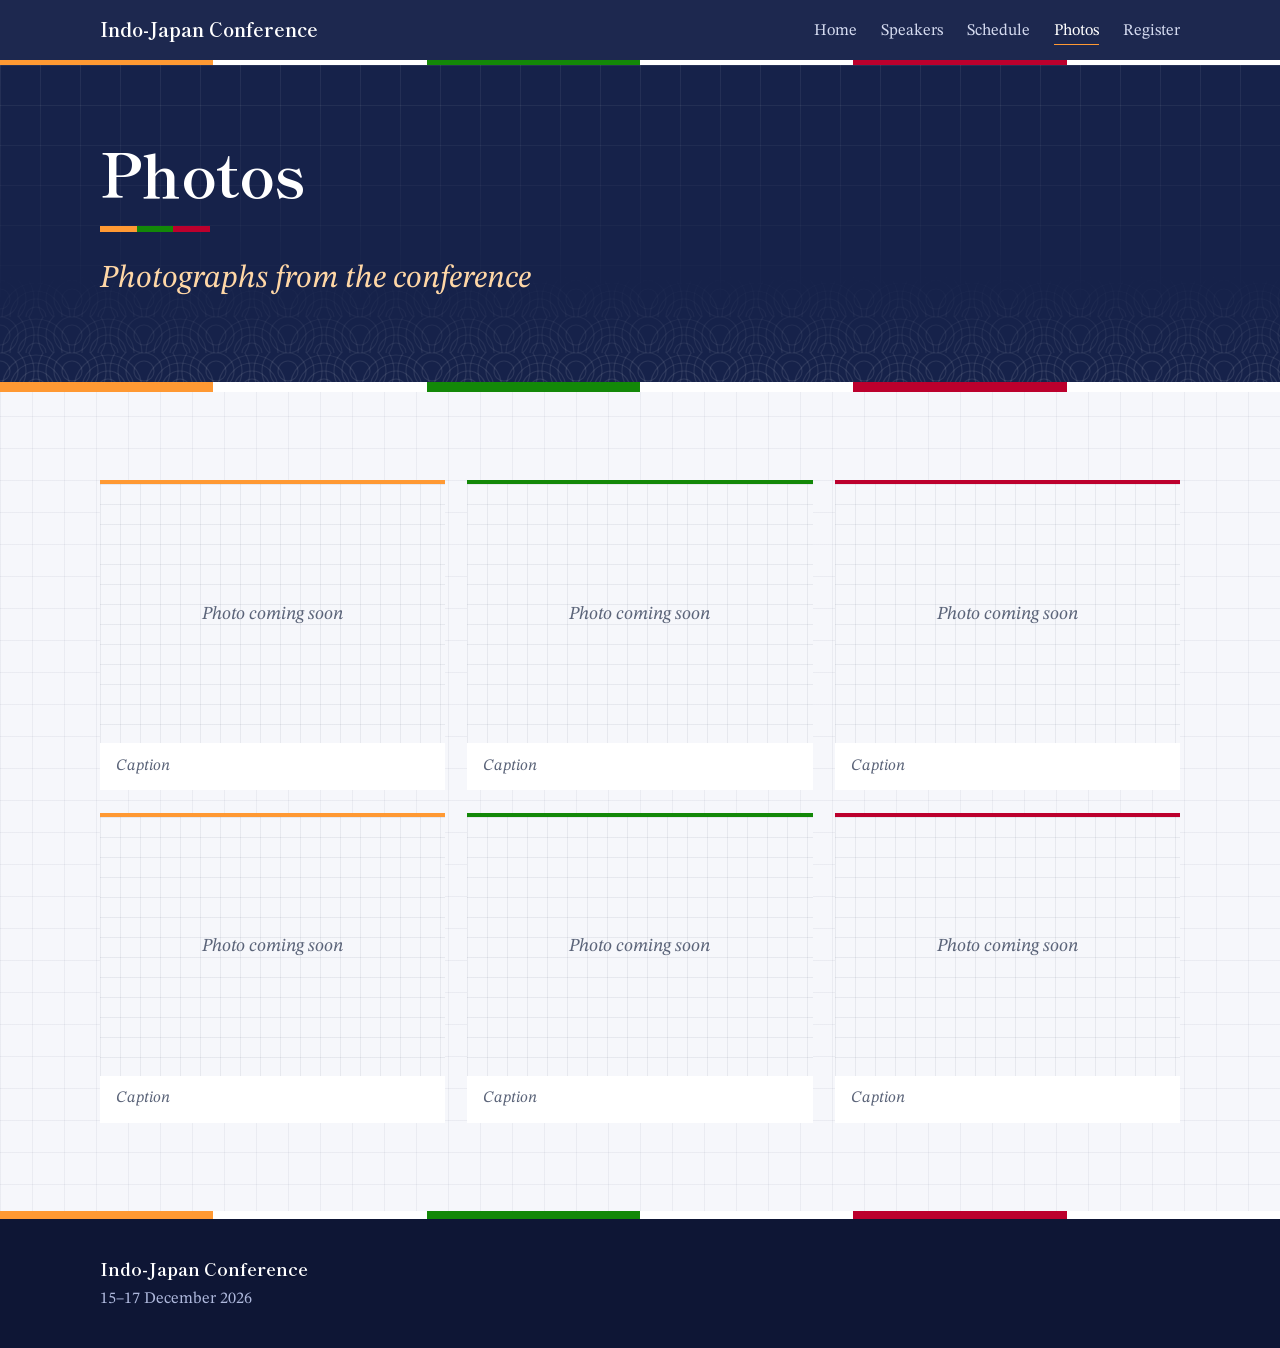
==== photos.html @ e7f75fa5 "Update photos.html" ====
<!DOCTYPE html>
<html lang="en">
<head>
<meta charset="UTF-8">
<meta name="viewport" content="width=device-width, initial-scale=1">
<title>Photos | Indo-Japan Conference</title>
<meta name="description" content="Photographs from the Indo-Japan Conference.">
<link rel="icon" href="data:image/svg+xml,%3Csvg xmlns='http://www.w3.org/2000/svg' viewBox='0 0 90 60'%3E%3Crect width='30' height='60' fill='%23FF9933'/%3E%3Crect x='30' width='30' height='60' fill='%23138808'/%3E%3Crect x='60' width='30' height='60' fill='%23BC002D'/%3E%3C/svg%3E">

<link rel="preconnect" href="https://fonts.googleapis.com">
<link rel="preconnect" href="https://fonts.gstatic.com" crossorigin>
<link href="https://fonts.googleapis.com/css2?family=Shippori+Mincho:wght@500;700&family=STIX+Two+Text:ital,wght@0,400;0,500;0,600;1,400;1,500&display=swap" rel="stylesheet">
<link rel="stylesheet" href="style.css">
</head>

<body>

<header class="nav">
  <div class="wrap">
    <a class="brand" href="index.html">Indo-Japan Conference</a>
    <nav aria-label="Main">
      <ul>
        <li><a href="index.html">Home</a></li>
        <li><a href="speakers.html">Speakers</a></li>
        <li><a href="schedule.html">Schedule</a></li>
        <li><a href="photos.html" aria-current="page">Photos</a></li>
        <li><a href="index.html#register">Register</a></li>
      </ul>
    </nav>
  </div>
</header>

<main>

<div class="hero slim">
  <div class="wrap">
    <h1>Photos</h1>
    <p class="theme">Photographs from the conference</p>
  </div>
</div>
<div class="band" aria-hidden="true"></div>

<section>
  <div class="wrap">

    <!--
      HOW TO ADD PHOTOS
      1. In your GitHub repository, create a folder named "photos" and upload your images there
         (JPG files under about 500 KB each load fastest).
      2. Replace a placeholder <figure> below with this, using your own file name and caption:

         <figure>
           <img src="photos/photo-01.jpg" alt="Short description of the photo" loading="lazy">
           <figcaption>Caption</figcaption>
         </figure>

      Copy a whole <figure>...</figure> block to add more photos.
    -->

    <div class="gallery">
      <figure><div class="box">Photo coming soon</div><figcaption>Caption</figcaption></figure>
      <figure><div class="box">Photo coming soon</div><figcaption>Caption</figcaption></figure>
      <figure><div class="box">Photo coming soon</div><figcaption>Caption</figcaption></figure>
      <figure><div class="box">Photo coming soon</div><figcaption>Caption</figcaption></figure>
      <figure><div class="box">Photo coming soon</div><figcaption>Caption</figcaption></figure>
      <figure><div class="box">Photo coming soon</div><figcaption>Caption</figcaption></figure>
    </div>

  </div>
</section>

</main>

<div class="lightbox" id="lightbox" role="dialog" aria-label="Enlarged photo"><img alt=""></div>

<footer>
  <div class="wrap">
    <div>
      <strong>Indo-Japan Conference</strong><br>
      15–17 December 2026
    </div>
  </div>
</footer>

<script>
  // Click a photo to enlarge it; click anywhere or press Esc to close
  (function () {
    var box = document.getElementById('lightbox');
    var big = box.querySelector('img');
    document.querySelector('.gallery').addEventListener('click', function (e) {
      if (e.target.tagName === 'IMG') {
        big.src = e.target.src;
        big.alt = e.target.alt;
        box.classList.add('open');
      }
    });
    box.addEventListener('click', function () { box.classList.remove('open'); });
    document.addEventListener('keydown', function (e) {
      if (e.key === 'Escape') box.classList.remove('open');
    });
  })();
</script>
</body>
</html>
---- style.css ----
/* ============ Indo-Japan Conference: shared stylesheet ============ */
:root {
  /* India */
  --saffron:  #FF9933;
  --green:    #138808;
  /* Japan */
  --crimson:  #BC002D;
  --sakura:   #F6C6D0;
  /* Shared indigo */
  --indigo:   #16224A;
  --indigo-2: #223067;

  --paper:    #F6F7FB;
  --white:    #FFFFFF;
  --ink:      #1B2133;
  --muted:    #5B6479;
  --line:     #D9DEE9;

  /* saffron | white | green  ·  white | crimson | white */
  --ribbon: linear-gradient(90deg,
    var(--saffron) 0 16.66%, #fff 16.66% 33.33%, var(--green) 33.33% 50%,
    #fff 50% 66.66%, var(--crimson) 66.66% 83.33%, #fff 83.33% 100%);

  --display: "Shippori Mincho", "Hiragino Mincho ProN", "Noto Serif", Georgia, serif;
  --text:    "STIX Two Text", "Times New Roman", Times, Georgia, serif;
  --wrap: 1080px;
}

*, *::before, *::after { box-sizing: border-box; }
html { scroll-behavior: smooth; scroll-padding-top: 72px; }
body {
  margin: 0;
  font-family: var(--text);
  font-size: 1.15rem;
  line-height: 1.65;
  color: var(--ink);
  background-color: var(--paper);
  background-image:
    linear-gradient(rgba(22,34,74,.05) 1px, transparent 1px),
    linear-gradient(90deg, rgba(22,34,74,.05) 1px, transparent 1px);
  background-size: 32px 32px;
  -webkit-font-smoothing: antialiased;
}
h1, h2, h3 { font-family: var(--display); font-weight: 500; line-height: 1.15; margin: 0; }
p { margin: 0 0 1em; }
a { color: inherit; }
:focus-visible { outline: 3px solid var(--saffron); outline-offset: 3px; border-radius: 2px; }
.wrap { width: min(var(--wrap), 100% - 2.5rem); margin-inline: auto; }

/* ---------- Navigation ---------- */
.nav { position: sticky; top: 0; z-index: 50; background: rgba(22,34,74,.97); backdrop-filter: blur(6px); }
.nav::after { content: ""; display: block; height: 5px; background: var(--ribbon); }
.nav .wrap { display: flex; align-items: center; justify-content: space-between; gap: 1.2rem; min-height: 60px; }
.brand { color: #fff; text-decoration: none; font-family: var(--display); font-size: 1.2rem; font-weight: 700; white-space: nowrap; }
.nav ul { list-style: none; display: flex; gap: 1.5rem; margin: 0; padding: 0; overflow-x: auto; scrollbar-width: none; }
.nav ul::-webkit-scrollbar { display: none; }
.nav li a { color: #D5DBF0; text-decoration: none; font-size: 1.02rem; white-space: nowrap; padding: .3rem 0; border-bottom: 2px solid transparent; }
.nav li a:hover, .nav li a[aria-current="page"] { color: #fff; border-color: var(--saffron); }
@media (max-width: 1000px) { .brand { display: none; } }

/* ---------- Hero (home and page banners) ---------- */
.hero {
  position: relative; overflow: hidden; isolation: isolate;
  background: var(--indigo); color: #fff;
  padding: clamp(4rem, 9vw, 7rem) 0 clamp(4.5rem, 9vw, 7rem);
}
.hero.slim { padding: clamp(3rem, 6vw, 4.5rem) 0 clamp(3.2rem, 6vw, 4.8rem); }
.hero::after {   /* graph-paper grid fading downward */
  content: ""; position: absolute; inset: 0; z-index: -3;
  background-image:
    linear-gradient(rgba(255,255,255,.07) 1px, transparent 1px),
    linear-gradient(90deg, rgba(255,255,255,.07) 1px, transparent 1px);
  background-size: 40px 40px;
  -webkit-mask-image: linear-gradient(to bottom, #000 0%, transparent 80%);
          mask-image: linear-gradient(to bottom, #000 0%, transparent 80%);
}
.hero::before {  /* seigaiha waves rising from the bottom */
  content: ""; position: absolute; inset: 0; z-index: -3;
  background-image: url("data:image/svg+xml,%3Csvg xmlns='http://www.w3.org/2000/svg' width='72' height='36' viewBox='0 0 72 36'%3E%3Cg fill='none' stroke='%23ffffff' stroke-opacity='.10' stroke-width='1.2'%3E%3Ccircle cx='36' cy='36' r='34'/%3E%3Ccircle cx='36' cy='36' r='26'/%3E%3Ccircle cx='36' cy='36' r='18'/%3E%3Ccircle cx='36' cy='36' r='10'/%3E%3Ccircle cx='0' cy='18' r='34'/%3E%3Ccircle cx='0' cy='18' r='26'/%3E%3Ccircle cx='0' cy='18' r='18'/%3E%3Ccircle cx='0' cy='18' r='10'/%3E%3Ccircle cx='72' cy='18' r='34'/%3E%3Ccircle cx='72' cy='18' r='26'/%3E%3Ccircle cx='72' cy='18' r='18'/%3E%3Ccircle cx='72' cy='18' r='10'/%3E%3C/g%3E%3C/svg%3E");
  background-size: 72px 36px;
  -webkit-mask-image: linear-gradient(to top, #000 0%, transparent 34%);
          mask-image: linear-gradient(to top, #000 0%, transparent 34%);
}
.hero h1 { font-size: clamp(2.7rem, 7.5vw, 5.6rem); font-weight: 700; letter-spacing: -.01em; }
.hero.slim h1 { font-size: clamp(2.3rem, 5.5vw, 3.8rem); }
.hero h1::after {
  content: ""; display: block; width: 110px; height: 6px; margin-top: 1.2rem;
  background: linear-gradient(90deg, var(--saffron) 0 33.3%, var(--green) 33.3% 66.6%, var(--crimson) 66.6% 100%);
}
.hero .theme { margin: 1.3rem 0 0; font-style: italic; font-size: clamp(1.4rem, 3vw, 2rem); color: #FFD7A6; }
.hero-meta { margin: 2.2rem 0 0; display: flex; flex-wrap: wrap; gap: 1.2rem 3rem; }
.hero-meta dt { font-size: .95rem; color: #B9C3E6; font-style: italic; }
.hero-meta dd { margin: 0; font-family: var(--display); font-size: 1.5rem; }
.hero-actions { margin-top: 2.2rem; display: flex; flex-wrap: wrap; gap: .9rem; }
.btn {
  display: inline-block; padding: .8rem 1.7rem; border-radius: 2px;
  font-weight: 600; font-size: 1.05rem; text-decoration: none;
  border: 2px solid transparent; transition: background .2s, color .2s, border-color .2s;
}
.btn-primary { background: var(--saffron); color: #1b1305; }
.btn-primary:hover { background: #FFAA55; }
.btn-ghost { border-color: rgba(255,255,255,.5); color: #fff; }
.btn-ghost:hover { background: rgba(255,255,255,.12); }

.countdown { margin-top: 2.6rem; display: flex; gap: 1.6rem; }
.countdown div { min-width: 3.4rem; }
.countdown b { display: block; font-family: var(--display); font-size: 2rem; font-weight: 500; line-height: 1; }
.countdown span { font-size: .95rem; color: #B9C3E6; font-style: italic; }
.countdown[hidden] { display: none; }

/* Framed definition in the hero */
.blackboard {
  margin-top: 3rem; padding: 1.2rem 1.6rem .6rem;
  border: 1px solid rgba(255,255,255,.3); outline: 1px solid rgba(255,255,255,.14); outline-offset: 5px;
  background: rgba(8,14,40,.38); color: #fff; overflow-x: auto;
}
.blackboard .tex { font-size: clamp(.95rem, 2.1vw, 1.4rem); }
.blackboard mjx-container { margin: .3em 0 !important; }
.blackboard .cap { margin: .2rem 0 .6rem; font-size: 1rem; color: #C8D0EC; font-style: italic; }

.band { height: 10px; background: var(--ribbon); }

/* ---------- Sections ---------- */
section { padding: clamp(3.2rem, 7vw, 5.5rem) 0; }
section.compact { padding: clamp(2.5rem, 5vw, 3.8rem) 0; }
.sec-head { max-width: 60ch; margin-bottom: 2.4rem; }
.sec-head h2 { font-size: clamp(1.9rem, 4.2vw, 2.7rem); color: var(--indigo); }
.sec-head h2::after {   /* number line */
  content: ""; display: block; width: 150px; height: 14px; margin-top: .8rem;
  background:
    radial-gradient(circle at 6px 50%, var(--saffron) 5.5px, transparent 6px),
    radial-gradient(circle at calc(100% - 6px) 50%, var(--crimson) 5.5px, transparent 6px),
    radial-gradient(circle at 50% 50%, var(--green) 4.5px, transparent 5px),
    repeating-linear-gradient(90deg, var(--indigo) 0 2px, transparent 2px 15px) center / 100% 10px no-repeat,
    linear-gradient(var(--indigo), var(--indigo)) center / 100% 2px no-repeat;
}
.sec-head p { margin-top: .9rem; color: var(--muted); font-style: italic; }

/* About */
.about-grid { display: grid; grid-template-columns: 1.4fr 1fr; gap: clamp(2rem, 5vw, 4rem); align-items: start; }
.about-grid p { font-size: 1.2rem; }
.theorem { margin: 1.6rem 0 0; padding: 1rem 1.4rem .6rem; background: var(--white); border-left: 4px solid var(--crimson); }
.theorem p { font-size: 1.12rem; }
.facts {
  background: var(--white); padding: 1.5rem 1.7rem;
  border-left: 5px solid; border-image: linear-gradient(to bottom, var(--saffron) 0 33.3%, var(--green) 33.3% 66.6%, var(--crimson) 66.6% 100%) 1;
}
.facts dl { margin: 0; }
.facts dt { font-size: .98rem; color: var(--muted); font-style: italic; }
.facts dd { margin: 0 0 1rem; font-family: var(--display); font-size: 1.25rem; color: var(--indigo); }
.facts dd:last-child { margin-bottom: 0; }
@media (max-width: 800px) { .about-grid { grid-template-columns: 1fr; } }

/* Speakers */
#speakers { background-color: var(--white); background-image: none; }
.speakers { list-style: none; margin: 0; padding: 0; display: grid; grid-template-columns: repeat(auto-fill, minmax(250px, 1fr)); gap: 1.2rem; }
.speaker { --c: var(--saffron); padding: 1.3rem 1.5rem; background: var(--paper); border-left: 5px solid var(--c); }
.speaker:nth-child(4n+2) { --c: var(--crimson); }
.speaker:nth-child(4n+3) { --c: var(--green); }
.speaker:nth-child(4n+4) { --c: var(--indigo-2); }
.speaker h3 { font-size: 1.3rem; color: var(--indigo); }
.speaker .aff { margin: .3rem 0 0; font-size: 1rem; color: var(--muted); font-style: italic; }

/* Organisers */
.organisers { list-style: none; margin: 0; padding: 0; display: grid; grid-template-columns: repeat(auto-fit, minmax(240px, 1fr)); gap: 1.2rem; }
.organisers li { padding: 1rem 1.3rem; background: var(--white); border-top: 4px solid var(--saffron); }
.organisers li:nth-child(3n+2) { border-top-color: var(--green); }
.organisers li:nth-child(3n+3) { border-top-color: var(--crimson); }
.organisers h3 { font-size: 1.2rem; color: var(--indigo); }
.organisers p { margin: .2rem 0 0; font-size: 1rem; color: var(--muted); font-style: italic; }

/* Schedule page */
.daynav { display: flex; flex-wrap: wrap; gap: .6rem; margin-bottom: 1rem; }
.daynav a {
  padding: .6rem 1.3rem; border: 2px solid var(--indigo); background: var(--white); color: var(--indigo);
  text-decoration: none; font-weight: 600; border-radius: 2px;
}
.daynav a:hover { background: var(--indigo); color: #fff; box-shadow: 0 4px 0 var(--saffron); }
.day { padding: 2.2rem 0 1rem; }
.timeline { list-style: none; margin: 0; padding: 0; border-left: 3px solid var(--indigo); }
.timeline li { position: relative; display: grid; grid-template-columns: 9.5rem 1fr; gap: 1rem; padding: .9rem 0 .9rem 1.6rem; }
.timeline li::before {
  content: ""; position: absolute; left: -10px; top: 1.35rem; width: 17px; height: 17px; border-radius: 50%;
  background: var(--indigo-2); border: 3px solid var(--indigo-2);
}
.timeline li.break::before { border-color: var(--saffron); background: var(--saffron); }
.timeline li.lunch::before { border-color: var(--green);   background: var(--green); }
.timeline li.main::before  { border-color: var(--crimson); background: var(--crimson); }
.timeline time { font-family: var(--display); font-weight: 700; color: var(--indigo); }
.timeline h3 { font-family: var(--text); font-size: 1.15rem; font-weight: 600; }
.timeline p { margin: .1rem 0 0; color: var(--muted); font-size: 1.02rem; font-style: italic; }
.legend { display: flex; flex-wrap: wrap; gap: .4rem 1.4rem; margin: 2.2rem 0 0; font-size: 1rem; color: var(--muted); }
.legend i { display: inline-block; width: 11px; height: 11px; border-radius: 50%; margin-right: .4rem; vertical-align: -1px; }
.note { margin-top: .8rem; font-size: 1rem; color: var(--muted); font-style: italic; }
@media (max-width: 600px) { .timeline li { grid-template-columns: 1fr; gap: .1rem; } }

/* Photos page */
.gallery { display: grid; grid-template-columns: repeat(auto-fill, minmax(270px, 1fr)); gap: 1.4rem; }
.gallery figure { --c: var(--saffron); margin: 0; background: var(--white); border-top: 4px solid var(--c); padding-bottom: .7rem; }
.gallery figure:nth-child(3n+2) { --c: var(--green); }
.gallery figure:nth-child(3n+3) { --c: var(--crimson); }
.gallery img { display: block; width: 100%; aspect-ratio: 4 / 3; object-fit: cover; cursor: zoom-in; }
.gallery figcaption { padding: .6rem 1rem 0; font-size: 1rem; color: var(--muted); font-style: italic; }
.gallery .box {
  aspect-ratio: 4 / 3; display: grid; place-items: center; color: var(--muted); font-style: italic;
  background-color: var(--paper);
  background-image:
    linear-gradient(rgba(22,34,74,.07) 1px, transparent 1px),
    linear-gradient(90deg, rgba(22,34,74,.07) 1px, transparent 1px);
  background-size: 20px 20px;
}
.lightbox { position: fixed; inset: 0; z-index: 100; display: none; place-items: center; padding: 1.5rem; background: rgba(14,22,53,.93); cursor: zoom-out; }
.lightbox.open { display: grid; }
.lightbox img { max-width: 100%; max-height: 90vh; box-shadow: 0 10px 40px rgba(0,0,0,.5); }

/* Registration */
#register { background-color: var(--indigo); background-image: none; color: #fff; position: relative; overflow: hidden; }
#register::before {
  content: "ζ(2,1) = ζ(3)"; position: absolute; right: 3%; bottom: -1rem;
  font-family: var(--text); font-style: italic; font-size: clamp(3rem, 9vw, 7rem);
  color: rgba(255,255,255,.06); white-space: nowrap; pointer-events: none;
}
#register .wrap { position: relative; }
#register .sec-head h2 { color: #fff; }
#register .sec-head h2::after {
  background:
    radial-gradient(circle at 6px 50%, var(--saffron) 5.5px, transparent 6px),
    radial-gradient(circle at calc(100% - 6px) 50%, var(--crimson) 5.5px, transparent 6px),
    radial-gradient(circle at 50% 50%, #3fbf2f 4.5px, transparent 5px),
    repeating-linear-gradient(90deg, #fff 0 2px, transparent 2px 15px) center / 100% 10px no-repeat,
    linear-gradient(#fff, #fff) center / 100% 2px no-repeat;
}
#register .sec-head p { color: #C5CDEA; }
.reg-card { background: var(--white); color: var(--ink); max-width: 760px; border-radius: 3px; overflow: hidden; box-shadow: 0 18px 50px rgba(0,0,0,.28); }
.reg-card::before { content: ""; display: block; height: 8px; background: var(--ribbon); }
.reg-body { padding: clamp(1.6rem, 4vw, 2.5rem); }
.reg-body h3 { font-size: 1.6rem; color: var(--indigo); margin-bottom: .6rem; }
.reg-body .btn { margin-top: .6rem; background: var(--crimson); color: #fff; }
.reg-body .btn:hover { background: #D8123F; }
.reg-foot { padding: 1rem clamp(1.6rem, 4vw, 2.5rem); background: #FFF1DD; border-top: 4px solid var(--saffron); font-weight: 600; color: #6B3E05; }

/* Venue / contact */
.info-grid { display: grid; grid-template-columns: repeat(auto-fit, minmax(260px, 1fr)); gap: 1.4rem; }
.info { background: var(--white); padding: 1.5rem; border-top: 5px solid var(--green); }
.info:nth-child(2) { border-top-color: var(--crimson); }
.info h3 { font-size: 1.35rem; color: var(--indigo); margin-bottom: .5rem; }
.info p:last-child { margin-bottom: 0; }

/* Footer */
footer { background: #0E1635; color: #AEB8DC; padding: 0 0 2.2rem; font-size: 1.02rem; }
footer::before { content: ""; display: block; height: 8px; background: var(--ribbon); margin-bottom: 2.2rem; }
footer .wrap { display: flex; flex-wrap: wrap; justify-content: space-between; gap: 1rem; }
footer strong { color: #fff; font-family: var(--display); font-size: 1.1rem; }
footer em { color: #FFD7A6; }

@media (prefers-reduced-motion: reduce) { html { scroll-behavior: auto; } * { transition: none !important; } }
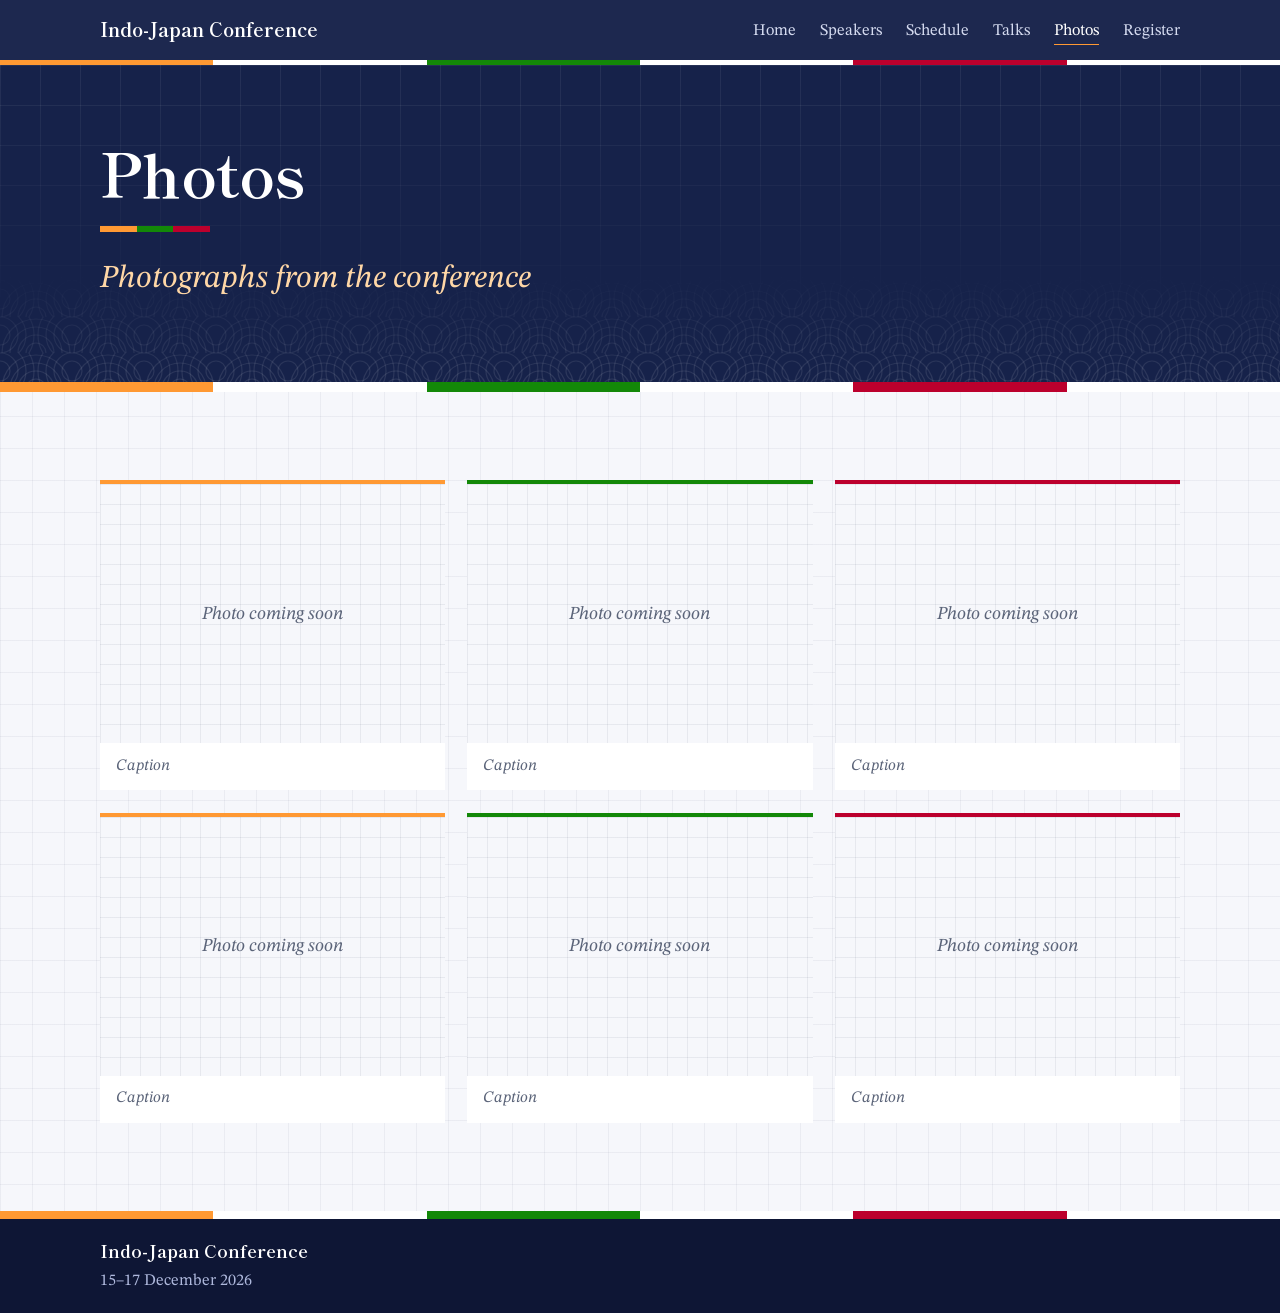
==== commit 7238a45c: "Add 'Talks' link to navigation in photos.html" ====
--- a/photos.html
+++ b/photos.html
@@ -23,6 +23,7 @@
         <li><a href="index.html">Home</a></li>
         <li><a href="speakers.html">Speakers</a></li>
         <li><a href="schedule.html">Schedule</a></li>
+         <li><a href="talks.html">Talks</a></li>
         <li><a href="photos.html" aria-current="page">Photos</a></li>
         <li><a href="index.html#register">Register</a></li>
       </ul>
--- a/style.css
+++ b/style.css
@@ -52,6 +52,7 @@
 .nav::after { content: ""; display: block; height: 5px; background: var(--ribbon); }
 .nav .wrap { display: flex; align-items: center; justify-content: space-between; gap: 1.2rem; min-height: 60px; }
 .brand { color: #fff; text-decoration: none; font-family: var(--display); font-size: 1.2rem; font-weight: 700; white-space: nowrap; }
+.nav nav { min-width: 0; }
 .nav ul { list-style: none; display: flex; gap: 1.5rem; margin: 0; padding: 0; overflow-x: auto; scrollbar-width: none; }
 .nav ul::-webkit-scrollbar { display: none; }
 .nav li a { color: #D5DBF0; text-decoration: none; font-size: 1.02rem; white-space: nowrap; padding: .3rem 0; border-bottom: 2px solid transparent; }
@@ -162,8 +163,9 @@
 .speaker .aff { margin: .3rem 0 0; font-size: 1rem; color: var(--muted); font-style: italic; }
 
 /* Organisers */
-.organisers { list-style: none; margin: 0; padding: 0; display: grid; grid-template-columns: repeat(auto-fit, minmax(240px, 1fr)); gap: 1.2rem; }
-.organisers li { padding: 1rem 1.3rem; background: var(--white); border-top: 4px solid var(--saffron); }
+.organisers { list-style: none; margin: 0; padding: 0; display: flex; flex-wrap: nowrap; gap: 1.2rem; }
+.organisers li { flex: 1 1 0; min-width: 0; padding: 1rem 1.3rem; background: var(--white); border-top: 4px solid var(--saffron); }
+@media (max-width: 800px) { .organisers { flex-wrap: wrap; } .organisers li { flex: 1 1 240px; } }
 .organisers li:nth-child(3n+2) { border-top-color: var(--green); }
 .organisers li:nth-child(3n+3) { border-top-color: var(--crimson); }
 .organisers h3 { font-size: 1.2rem; color: var(--indigo); }
@@ -215,11 +217,6 @@
 
 /* Registration */
 #register { background-color: var(--indigo); background-image: none; color: #fff; position: relative; overflow: hidden; }
-#register::before {
-  content: "ζ(2,1) = ζ(3)"; position: absolute; right: 3%; bottom: -1rem;
-  font-family: var(--text); font-style: italic; font-size: clamp(3rem, 9vw, 7rem);
-  color: rgba(255,255,255,.06); white-space: nowrap; pointer-events: none;
-}
 #register .wrap { position: relative; }
 #register .sec-head h2 { color: #fff; }
 #register .sec-head h2::after {
@@ -247,10 +244,58 @@
 .info p:last-child { margin-bottom: 0; }
 
 /* Footer */
-footer { background: #0E1635; color: #AEB8DC; padding: 0 0 2.2rem; font-size: 1.02rem; }
-footer::before { content: ""; display: block; height: 8px; background: var(--ribbon); margin-bottom: 2.2rem; }
+footer { background: #0E1635; color: #AEB8DC; padding: 0 0 1.1rem; font-size: 1.02rem; }
+footer::before { content: ""; display: block; height: 8px; background: var(--ribbon); margin-bottom: 1.1rem; }
 footer .wrap { display: flex; flex-wrap: wrap; justify-content: space-between; gap: 1rem; }
 footer strong { color: #fff; font-family: var(--display); font-size: 1.1rem; }
 footer em { color: #FFD7A6; }
 
 @media (prefers-reduced-motion: reduce) { html { scroll-behavior: auto; } * { transition: none !important; } }
+/* Faint formulas in the home-page header: one on each side */
+/* Faint formulas in the home-page header: one on each side */
+.board-left, .board-right {
+  position: absolute; z-index: -2; user-select: none; pointer-events: none;
+  color: rgba(255,255,255,.13);
+  font-size: clamp(1rem, 2.4vw, 2rem);
+}
+.board-left {
+  left: 4%; top: 1rem;
+  -webkit-mask-image: linear-gradient(to right, #000 55%, rgba(0,0,0,1) 100%);
+          mask-image: linear-gradient(to right, #000 55%, rgba(0,0,0,1) 100%);
+}
+.board-right {
+  right: 4%; top: clamp(9rem, 18vw, 14.5rem); text-align: right;
+  -webkit-mask-image: linear-gradient(to left, #000 55%, rgba(0,0,0,1) 100%);
+          mask-image: linear-gradient(to left, #000 55%, rgba(0,0,0,1) 100%);
+}
+.board-left mjx-container, .board-right mjx-container { margin: 0 !important; }
+@media (max-width: 1100px) {
+  .board-left, .board-right { font-size: clamp(.85rem, 2.4vw, 1.2rem); color: rgba(255,255,255,.2); }
+  .board-left  { top: .8rem; }
+  .board-right { top: auto; bottom: auto; }
+@media (max-width: 600px) {
+  .hero:not(.slim) { padding-top: 1.5rem; }
+  .board-right { top: 2.7rem; }
+}
+}
+:root {
+  --waves: url("data:image/svg+xml,%3Csvg xmlns='http://www.w3.org/2000/svg' width='72' height='36' viewBox='0 0 72 36'%3E%3Cg fill='none' stroke='%23ffffff' stroke-opacity='.11' stroke-width='1.2'%3E%3Ccircle cx='36' cy='36' r='34'/%3E%3Ccircle cx='36' cy='36' r='26'/%3E%3Ccircle cx='36' cy='36' r='18'/%3E%3Ccircle cx='36' cy='36' r='10'/%3E%3Ccircle cx='0' cy='18' r='34'/%3E%3Ccircle cx='0' cy='18' r='26'/%3E%3Ccircle cx='0' cy='18' r='18'/%3E%3Ccircle cx='0' cy='18' r='10'/%3E%3Ccircle cx='72' cy='18' r='34'/%3E%3Ccircle cx='72' cy='18' r='26'/%3E%3Ccircle cx='72' cy='18' r='18'/%3E%3Ccircle cx='72' cy='18' r='10'/%3E%3C/g%3E%3C/svg%3E");
+}
+
+/* Registration section */
+#register { isolation: isolate; }
+#register::before {   /* waves rising from the bottom */
+  content: ""; position: absolute; inset: 0; z-index: -3; pointer-events: none;
+  background-image: var(--waves); background-size: 72px 36px;
+  -webkit-mask-image: linear-gradient(to top, #000 0%, transparent 40%);
+          mask-image: linear-gradient(to top, #000 0%, transparent 40%);
+}
+#register::after {    /* graph-paper grid fading downward */
+  content: ""; position: absolute; inset: 0; z-index: -3; pointer-events: none;
+  background-image:
+    linear-gradient(rgba(255,255,255,.07) 1px, transparent 1px),
+    linear-gradient(90deg, rgba(255,255,255,.07) 1px, transparent 1px);
+  background-size: 40px 40px;
+  -webkit-mask-image: linear-gradient(to bottom, #000 0%, transparent 80%);
+          mask-image: linear-gradient(to bottom, #000 0%, transparent 80%);
+}
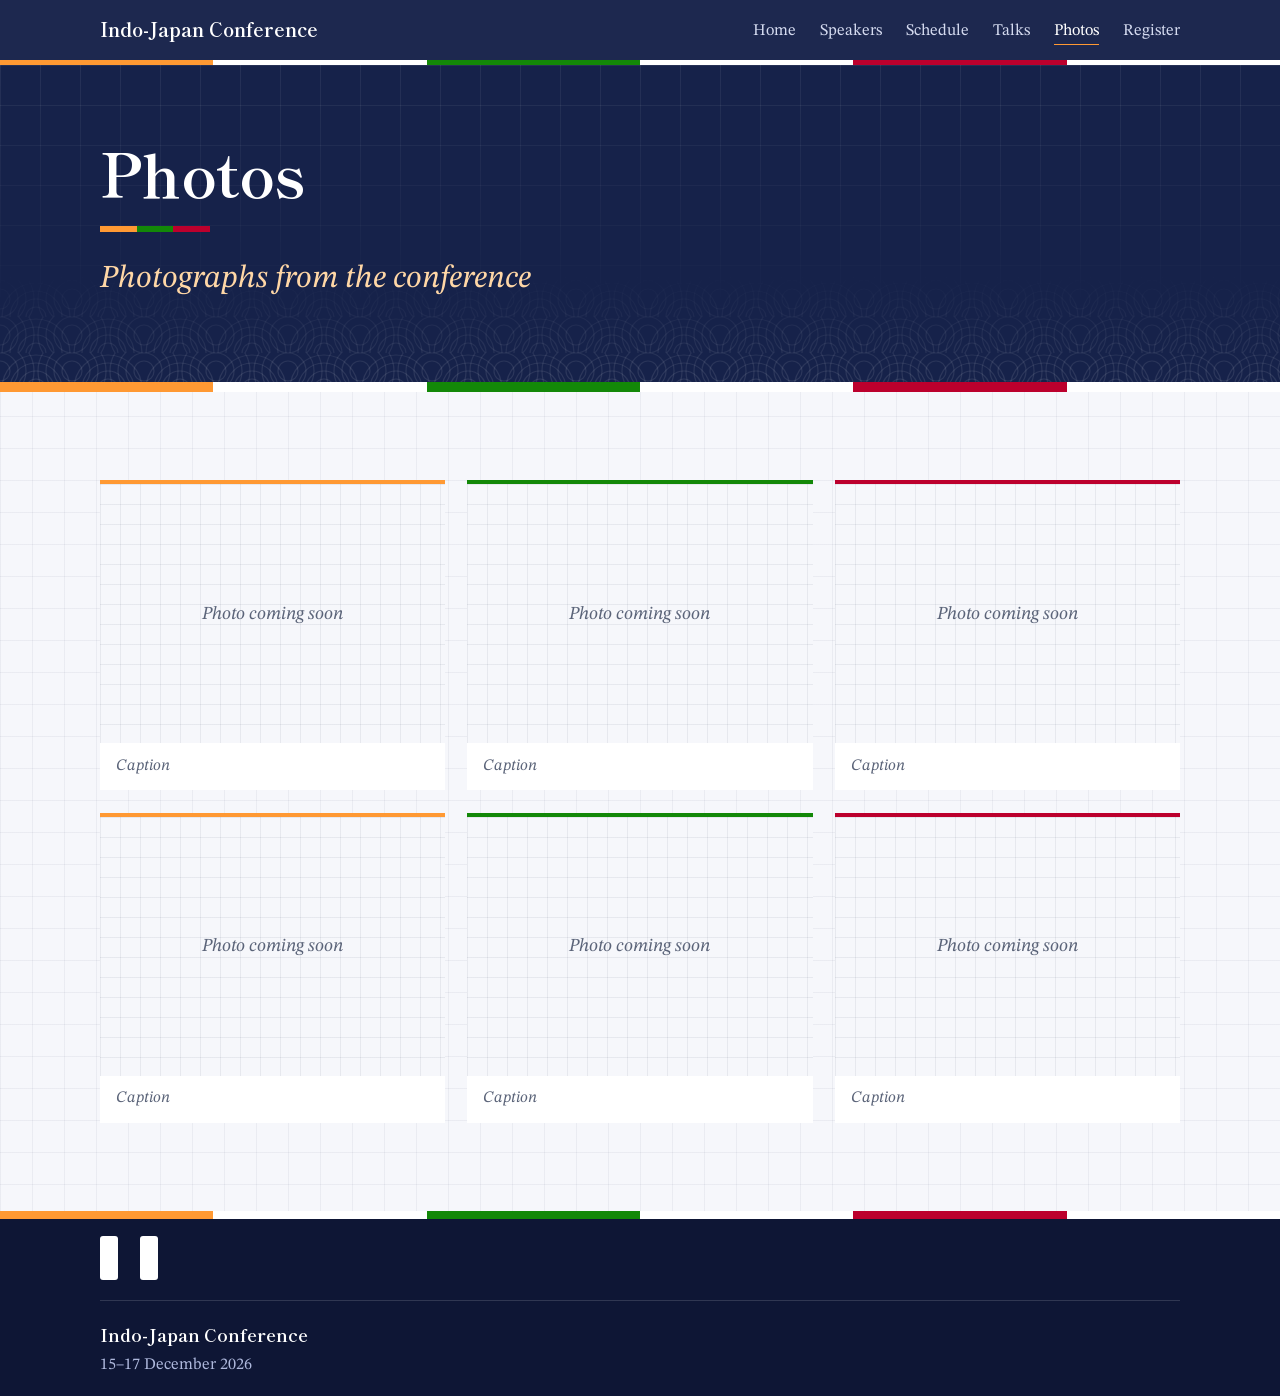
==== commit add56608: "Update photos.html" ====
--- a/photos.html
+++ b/photos.html
@@ -5,8 +5,8 @@
 <meta name="viewport" content="width=device-width, initial-scale=1">
 <title>Photos | Indo-Japan Conference</title>
 <meta name="description" content="Photographs from the Indo-Japan Conference.">
-<link rel="icon" href="data:image/svg+xml,%3Csvg xmlns='http://www.w3.org/2000/svg' viewBox='0 0 90 60'%3E%3Crect width='30' height='60' fill='%23FF9933'/%3E%3Crect x='30' width='30' height='60' fill='%23138808'/%3E%3Crect x='60' width='30' height='60' fill='%23BC002D'/%3E%3C/svg%3E">
-
+<link rel="icon" href="favicon.png" type="image/png">
+<link rel="apple-touch-icon" href="favicon.png">
 <link rel="preconnect" href="https://fonts.googleapis.com">
 <link rel="preconnect" href="https://fonts.gstatic.com" crossorigin>
 <link href="https://fonts.googleapis.com/css2?family=Shippori+Mincho:wght@500;700&family=STIX+Two+Text:ital,wght@0,400;0,500;0,600;1,400;1,500&display=swap" rel="stylesheet">
@@ -75,6 +75,10 @@
 <div class="lightbox" id="lightbox" role="dialog" aria-label="Enlarged photo"><img alt=""></div>
 
 <footer>
+    <div class="wrap footer-logos">
+    <img src="logo1.svg" alt="">
+    <img src="logo2.svg" alt="">
+  </div>
   <div class="wrap">
     <div>
       <strong>Indo-Japan Conference</strong><br>
--- a/style.css
+++ b/style.css
@@ -249,35 +249,6 @@
 footer .wrap { display: flex; flex-wrap: wrap; justify-content: space-between; gap: 1rem; }
 footer strong { color: #fff; font-family: var(--display); font-size: 1.1rem; }
 footer em { color: #FFD7A6; }
-
-@media (prefers-reduced-motion: reduce) { html { scroll-behavior: auto; } * { transition: none !important; } }
-/* Faint formulas in the home-page header: one on each side */
-/* Faint formulas in the home-page header: one on each side */
-.board-left, .board-right {
-  position: absolute; z-index: -2; user-select: none; pointer-events: none;
-  color: rgba(255,255,255,.13);
-  font-size: clamp(1rem, 2.4vw, 2rem);
-}
-.board-left {
-  left: 4%; top: 1rem;
-  -webkit-mask-image: linear-gradient(to right, #000 55%, rgba(0,0,0,1) 100%);
-          mask-image: linear-gradient(to right, #000 55%, rgba(0,0,0,1) 100%);
-}
-.board-right {
-  right: 4%; top: clamp(9rem, 18vw, 14.5rem); text-align: right;
-  -webkit-mask-image: linear-gradient(to left, #000 55%, rgba(0,0,0,1) 100%);
-          mask-image: linear-gradient(to left, #000 55%, rgba(0,0,0,1) 100%);
-}
-.board-left mjx-container, .board-right mjx-container { margin: 0 !important; }
-@media (max-width: 1100px) {
-  .board-left, .board-right { font-size: clamp(.85rem, 2.4vw, 1.2rem); color: rgba(255,255,255,.2); }
-  .board-left  { top: .8rem; }
-  .board-right { top: auto; bottom: auto; }
-@media (max-width: 600px) {
-  .hero:not(.slim) { padding-top: 1.5rem; }
-  .board-right { top: 2.7rem; }
-}
-}
 :root {
   --waves: url("data:image/svg+xml,%3Csvg xmlns='http://www.w3.org/2000/svg' width='72' height='36' viewBox='0 0 72 36'%3E%3Cg fill='none' stroke='%23ffffff' stroke-opacity='.11' stroke-width='1.2'%3E%3Ccircle cx='36' cy='36' r='34'/%3E%3Ccircle cx='36' cy='36' r='26'/%3E%3Ccircle cx='36' cy='36' r='18'/%3E%3Ccircle cx='36' cy='36' r='10'/%3E%3Ccircle cx='0' cy='18' r='34'/%3E%3Ccircle cx='0' cy='18' r='26'/%3E%3Ccircle cx='0' cy='18' r='18'/%3E%3Ccircle cx='0' cy='18' r='10'/%3E%3Ccircle cx='72' cy='18' r='34'/%3E%3Ccircle cx='72' cy='18' r='26'/%3E%3Ccircle cx='72' cy='18' r='18'/%3E%3Ccircle cx='72' cy='18' r='10'/%3E%3C/g%3E%3C/svg%3E");
 }
@@ -299,3 +270,14 @@
   -webkit-mask-image: linear-gradient(to bottom, #000 0%, transparent 80%);
           mask-image: linear-gradient(to bottom, #000 0%, transparent 80%);
 }
+/* ===== Header back to normal; logos in the footer ===== */
+.nav .wrap { justify-content: space-between; }
+.nav nav { margin-left: 0; }
+.nav .brand { display: block; }
+@media (max-width: 1000px) { .nav .brand { display: none; } }
+
+footer .footer-logos {
+  display: flex; flex-wrap: wrap; align-items: center; justify-content: flex-start; gap: .8rem 1.4rem;
+  padding-bottom: 1.2rem; margin-bottom: 1.2rem; border-bottom: 1px solid rgba(255,255,255,.14);
+}
+footer .footer-logos img { display: block; height: 44px; width: auto; max-width: 100%; background: #fff; padding: 4px 9px; border-radius: 3px; }
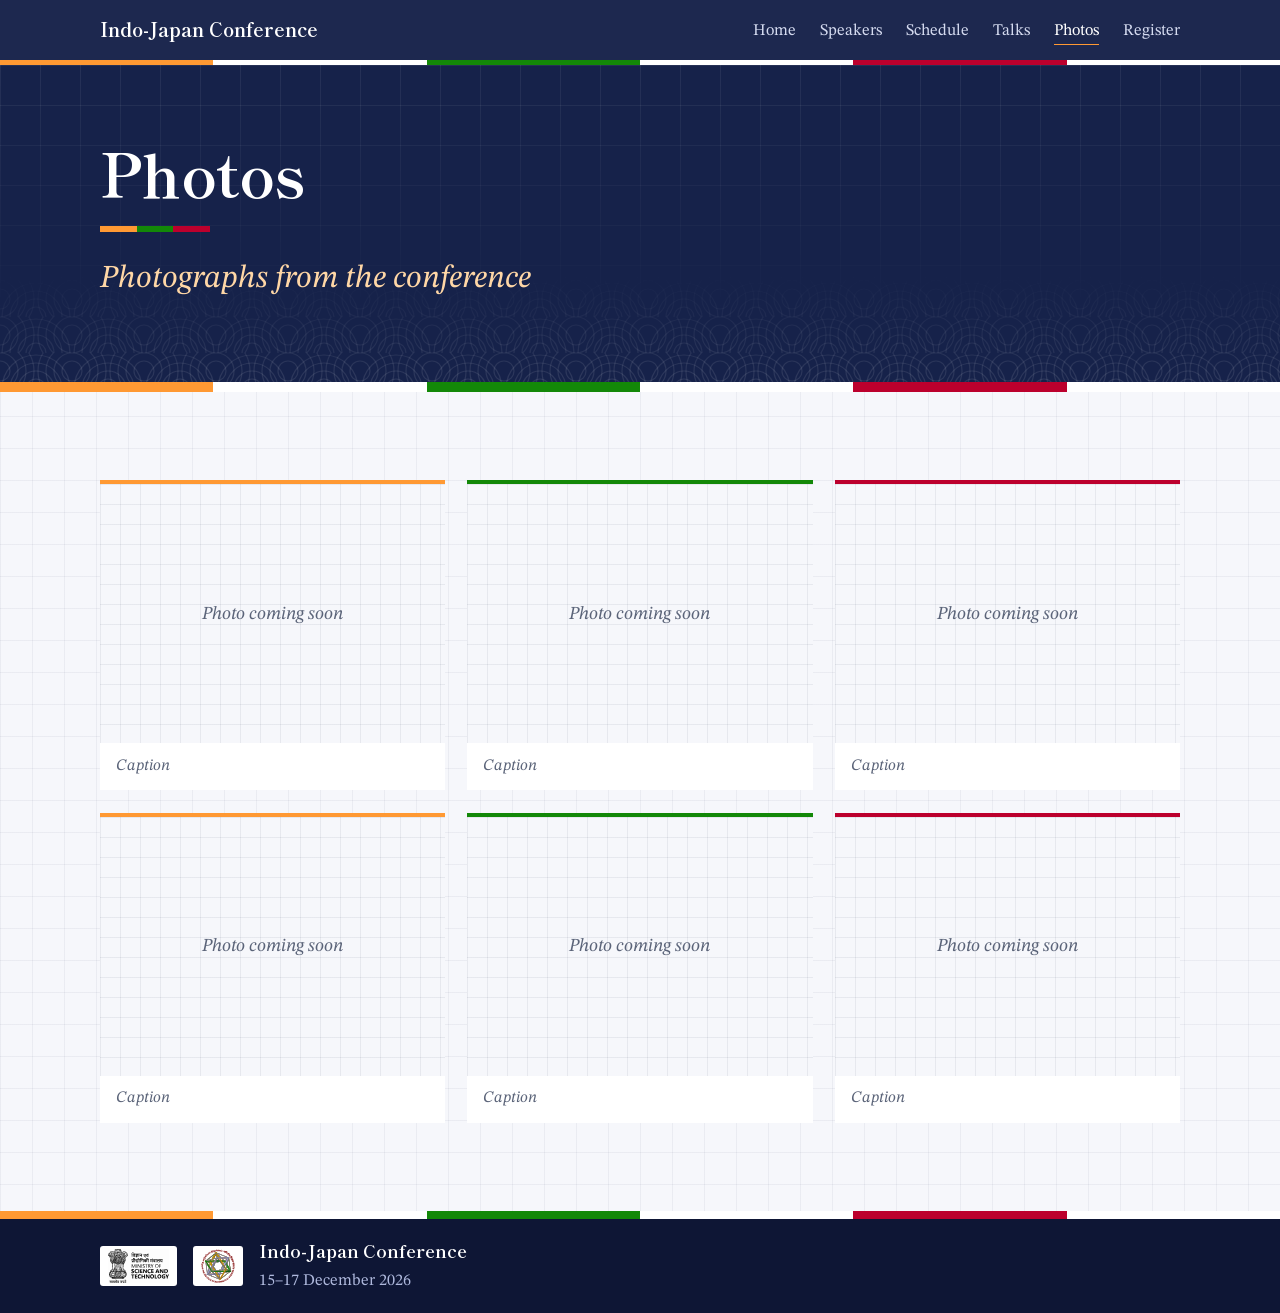
==== commit b0ea6d05: "Update footer with new logos and conference info Replaced footer logos and updated conference detail" ====
--- a/photos.html
+++ b/photos.html
@@ -75,14 +75,14 @@
 <div class="lightbox" id="lightbox" role="dialog" aria-label="Enlarged photo"><img alt=""></div>
 
 <footer>
-    <div class="wrap footer-logos">
-    <img src="logo1.svg" alt="">
-    <img src="logo2.svg" alt="">
-  </div>
   <div class="wrap">
-    <div>
-      <strong>Indo-Japan Conference</strong><br>
-      15–17 December 2026
+    <div class="footer-id">
+      <img src="DST.svg" alt="">
+      <img src="imsc.svg" alt="">
+      <div>
+        <strong>Indo-Japan Conference</strong><br>
+        15–17 December 2026
+      </div>
     </div>
   </div>
 </footer>
--- a/style.css
+++ b/style.css
@@ -281,3 +281,6 @@
   padding-bottom: 1.2rem; margin-bottom: 1.2rem; border-bottom: 1px solid rgba(255,255,255,.14);
 }
 footer .footer-logos img { display: block; height: 44px; width: auto; max-width: 100%; background: #fff; padding: 4px 9px; border-radius: 3px; }
+/* ===== Footer: logos next to the conference name ===== */
+footer .footer-id { display: flex; flex-wrap: wrap; align-items: center; gap: .6rem 1rem; }
+footer .footer-id img { display: block; height: 40px; width: auto; max-width: 100%; background: #fff; padding: 3px 8px; border-radius: 3px; }
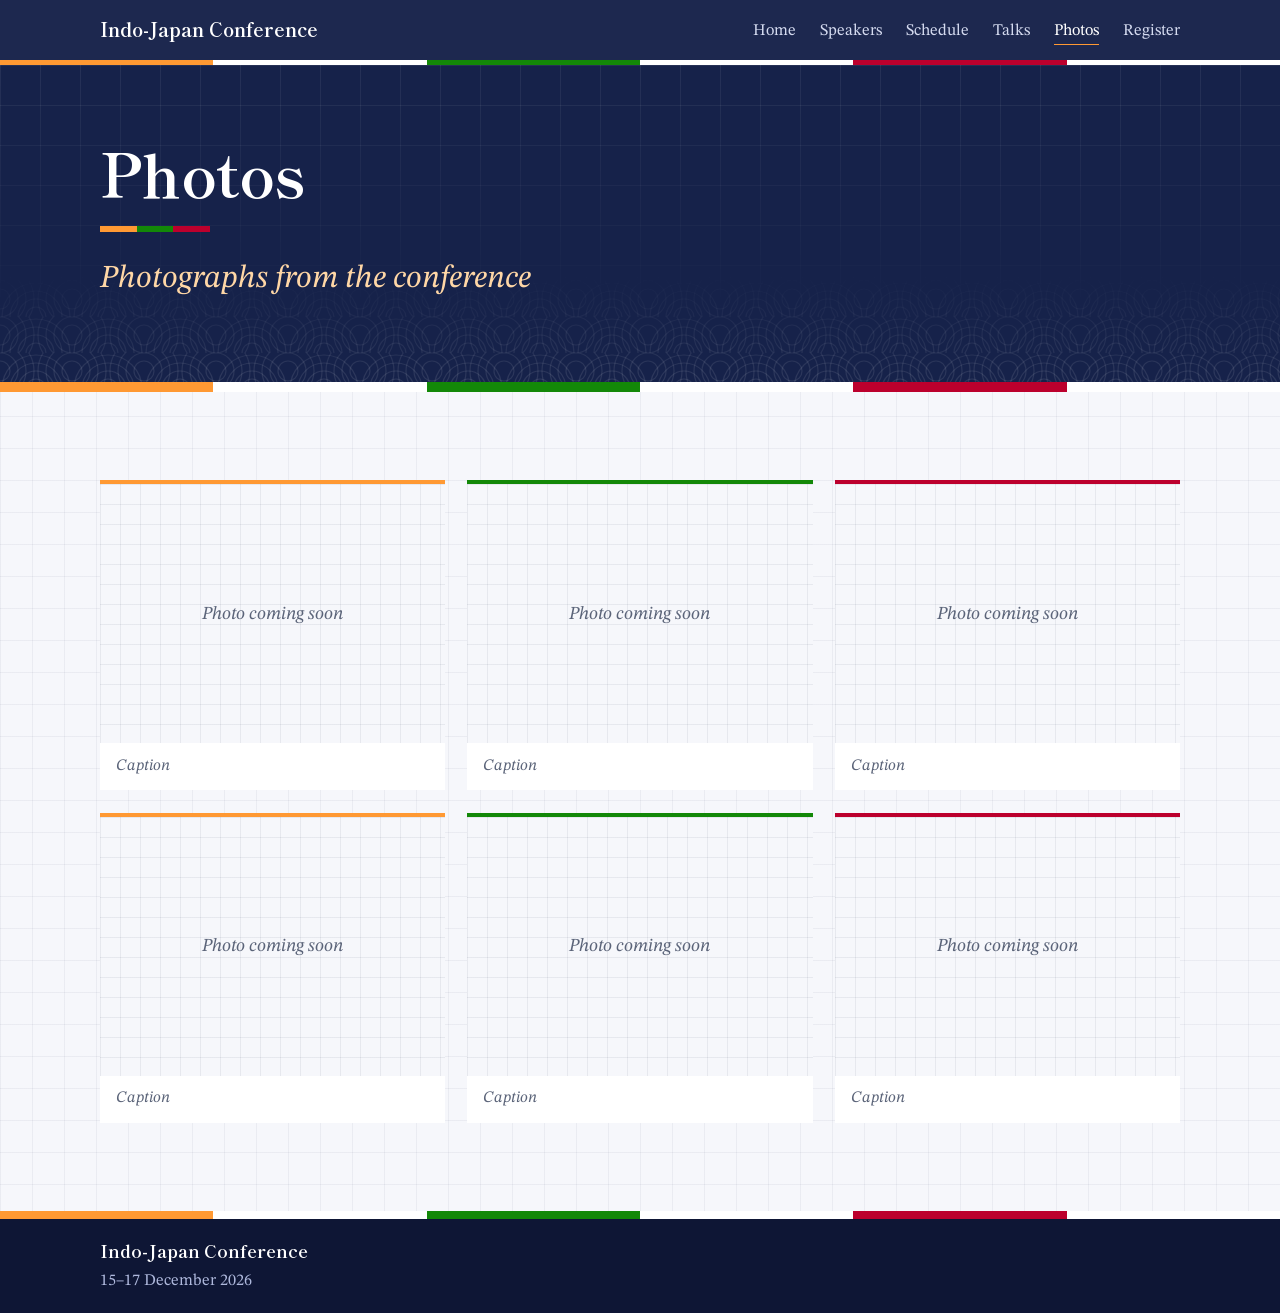
==== commit 3c2b7cef: "Refactor footer and include footer.js script Replaced footer structure and added script reference." ====
--- a/photos.html
+++ b/photos.html
@@ -74,18 +74,10 @@
 
 <div class="lightbox" id="lightbox" role="dialog" aria-label="Enlarged photo"><img alt=""></div>
 
-<footer>
-  <div class="wrap">
-    <div class="footer-id">
-      <img src="DST.svg" alt="">
-      <img src="imsc.svg" alt="">
-      <div>
-        <strong>Indo-Japan Conference</strong><br>
-        15–17 December 2026
-      </div>
-    </div>
-  </div>
+  <footer id="site-footer">
+  <div class="wrap"><div><strong>Indo-Japan Conference</strong><br>15–17 December 2026</div></div>
 </footer>
+<script src="footer.js"></script>
 
 <script>
   // Click a photo to enlarge it; click anywhere or press Esc to close
--- a/style.css
+++ b/style.css
@@ -283,4 +283,4 @@
 footer .footer-logos img { display: block; height: 44px; width: auto; max-width: 100%; background: #fff; padding: 4px 9px; border-radius: 3px; }
 /* ===== Footer: logos next to the conference name ===== */
 footer .footer-id { display: flex; flex-wrap: wrap; align-items: center; gap: .6rem 1rem; }
-footer .footer-id img { display: block; height: 40px; width: auto; max-width: 100%; background: #fff; padding: 3px 8px; border-radius: 3px; }
+footer .footer-id img { display: block; height: 52px; width: auto; max-width: 100%; background: #fff; padding: 4px 10px; border-radius: 3px; }
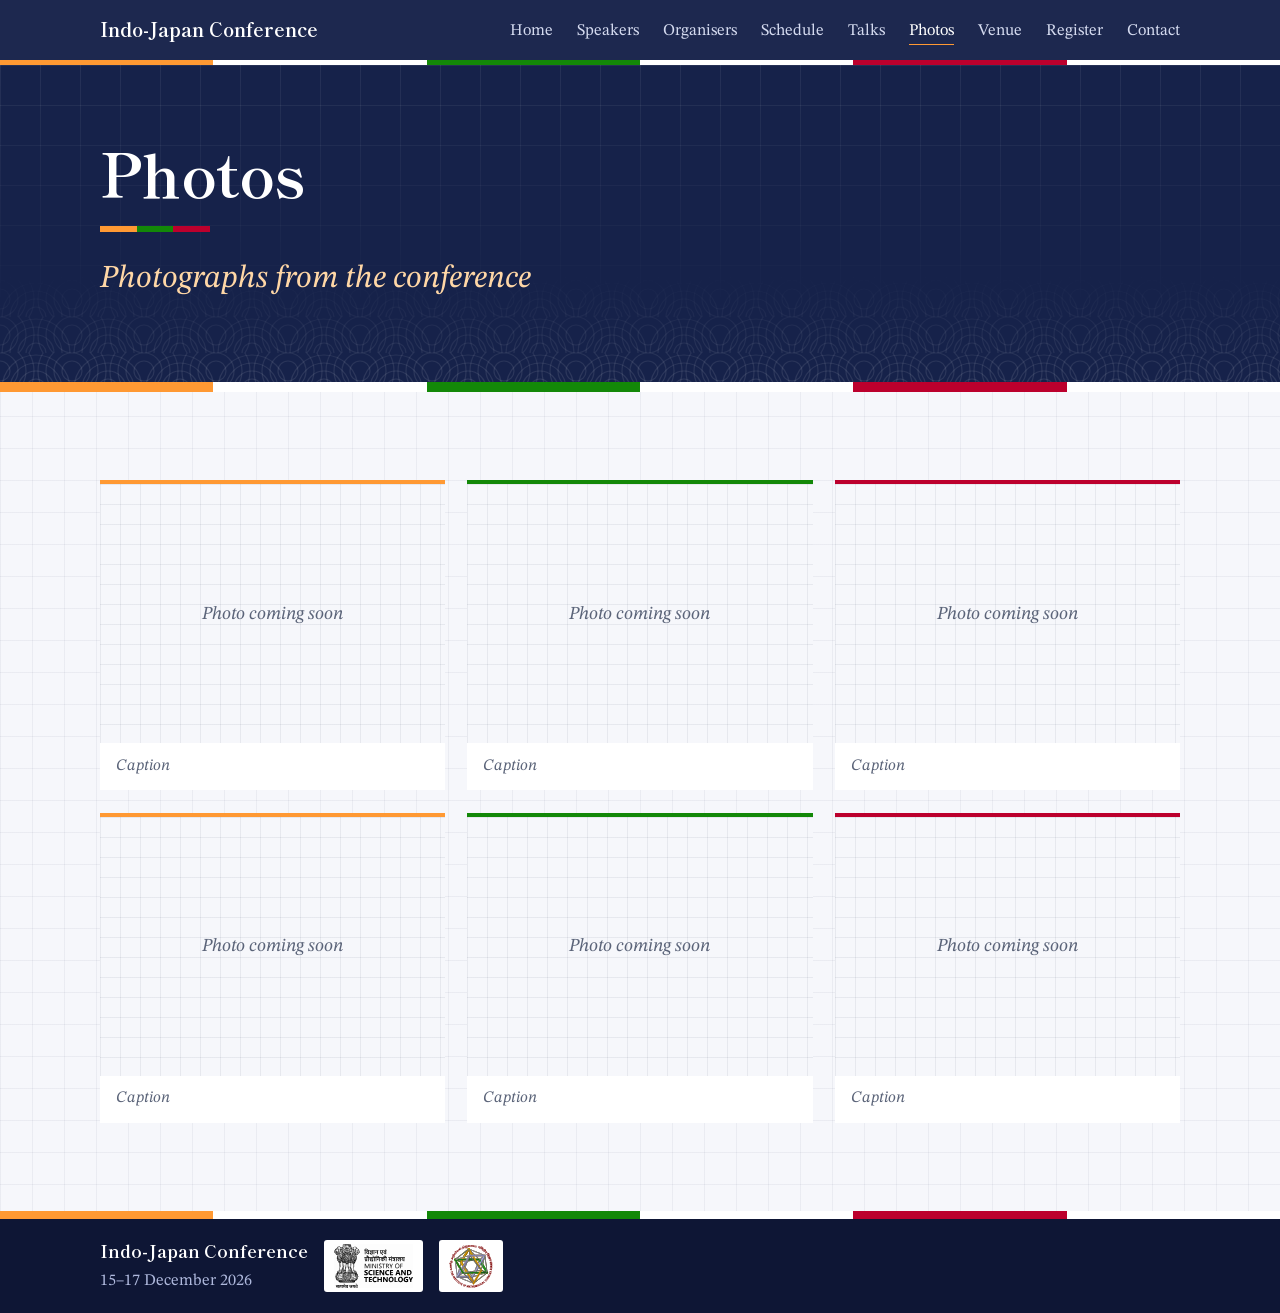
==== commit 14d6ea8d: "Refactor header navigation in photos.html Updated header navigation structure and added site header " ====
--- a/photos.html
+++ b/photos.html
@@ -15,21 +15,13 @@
 
 <body>
 
-<header class="nav">
+<header class="nav" id="site-header">
   <div class="wrap">
     <a class="brand" href="index.html">Indo-Japan Conference</a>
-    <nav aria-label="Main">
-      <ul>
-        <li><a href="index.html">Home</a></li>
-        <li><a href="speakers.html">Speakers</a></li>
-        <li><a href="schedule.html">Schedule</a></li>
-         <li><a href="talks.html">Talks</a></li>
-        <li><a href="photos.html" aria-current="page">Photos</a></li>
-        <li><a href="index.html#register">Register</a></li>
-      </ul>
-    </nav>
+    <nav aria-label="Main"><ul><li><a href="index.html">Home</a></li></ul></nav>
   </div>
 </header>
+<script src="nav.js"></script>
 
 <main>
 
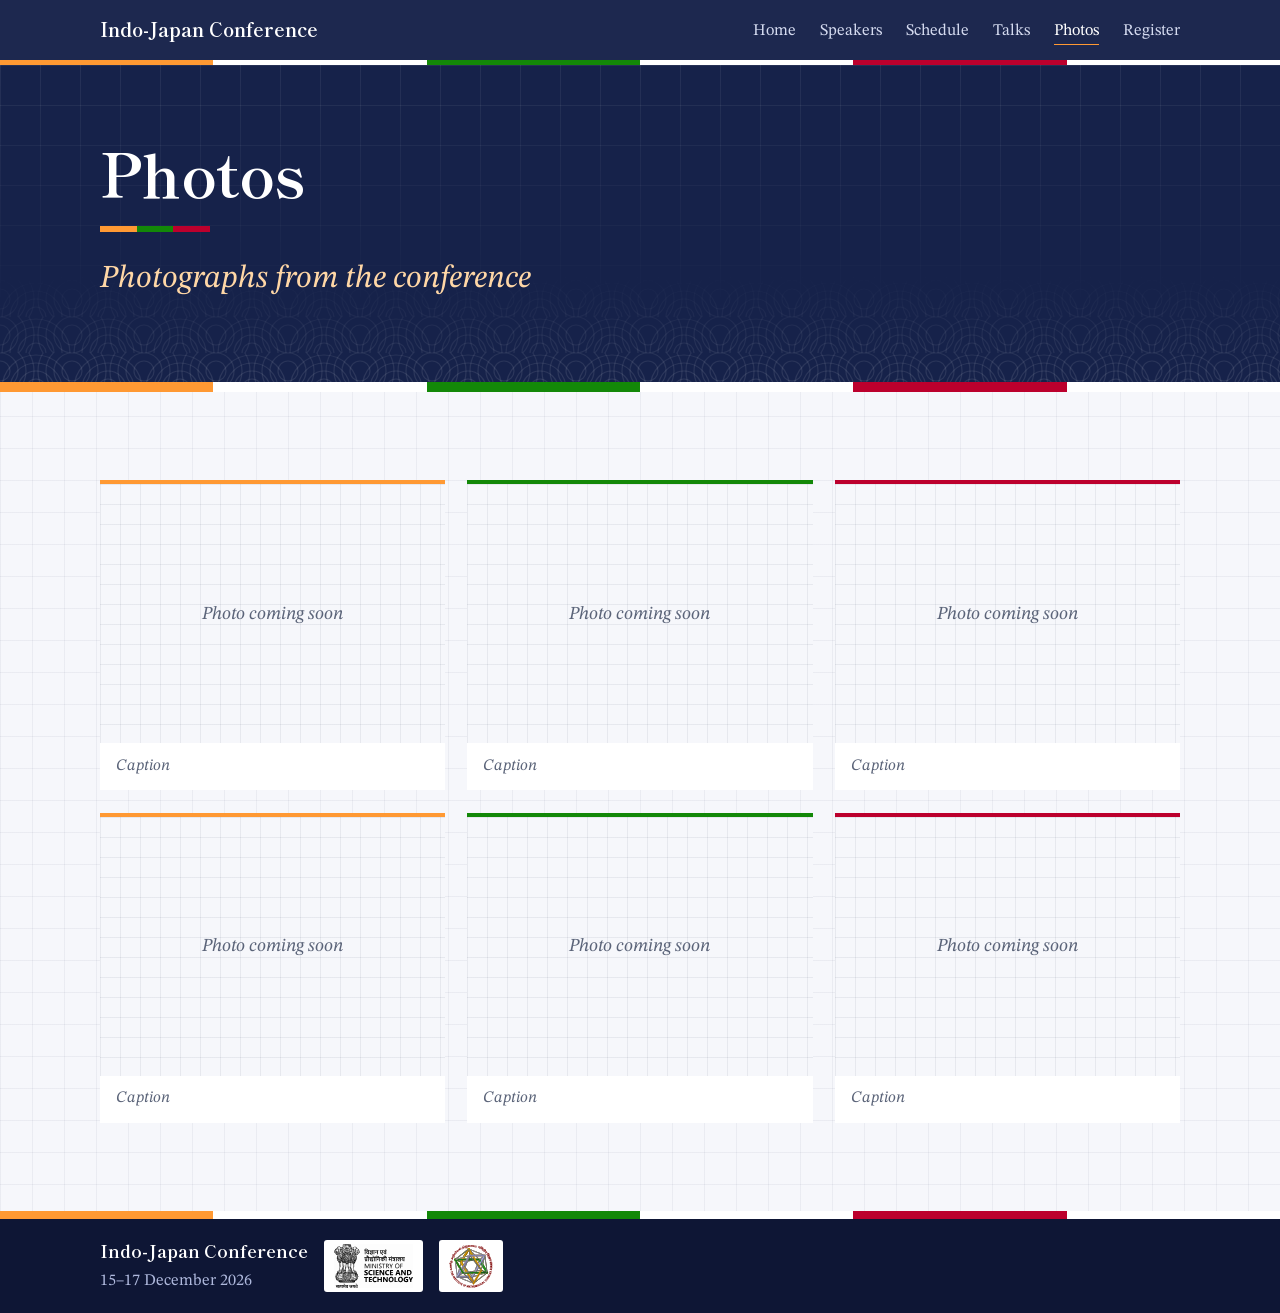
==== commit 8db8d066: "Update favicon links to use JPEG format" ====
--- a/photos.html
+++ b/photos.html
@@ -5,8 +5,8 @@
 <meta name="viewport" content="width=device-width, initial-scale=1">
 <title>Photos | Indo-Japan Conference</title>
 <meta name="description" content="Photographs from the Indo-Japan Conference.">
-<link rel="icon" href="favicon.png" type="image/png">
-<link rel="apple-touch-icon" href="favicon.png">
+<link rel="icon" href="favicon.jpg" type="image/jpeg">
+<link rel="apple-touch-icon" href="favicon.jpg">
 <link rel="preconnect" href="https://fonts.googleapis.com">
 <link rel="preconnect" href="https://fonts.gstatic.com" crossorigin>
 <link href="https://fonts.googleapis.com/css2?family=Shippori+Mincho:wght@500;700&family=STIX+Two+Text:ital,wght@0,400;0,500;0,600;1,400;1,500&display=swap" rel="stylesheet">
--- a/style.css
+++ b/style.css
@@ -5,7 +5,6 @@
   --green:    #138808;
   /* Japan */
   --crimson:  #BC002D;
-  --sakura:   #F6C6D0;
   /* Shared indigo */
   --indigo:   #16224A;
   --indigo-2: #223067;
@@ -20,6 +19,9 @@
   --ribbon: linear-gradient(90deg,
     var(--saffron) 0 16.66%, #fff 16.66% 33.33%, var(--green) 33.33% 50%,
     #fff 50% 66.66%, var(--crimson) 66.66% 83.33%, #fff 83.33% 100%);
+
+  /* wave pattern used on the dark sections */
+  --waves: url("data:image/svg+xml,%3Csvg xmlns='http://www.w3.org/2000/svg' width='72' height='36' viewBox='0 0 72 36'%3E%3Cg fill='none' stroke='%23ffffff' stroke-opacity='.10' stroke-width='1.2'%3E%3Ccircle cx='36' cy='36' r='34'/%3E%3Ccircle cx='36' cy='36' r='26'/%3E%3Ccircle cx='36' cy='36' r='18'/%3E%3Ccircle cx='36' cy='36' r='10'/%3E%3Ccircle cx='0' cy='18' r='34'/%3E%3Ccircle cx='0' cy='18' r='26'/%3E%3Ccircle cx='0' cy='18' r='18'/%3E%3Ccircle cx='0' cy='18' r='10'/%3E%3Ccircle cx='72' cy='18' r='34'/%3E%3Ccircle cx='72' cy='18' r='26'/%3E%3Ccircle cx='72' cy='18' r='18'/%3E%3Ccircle cx='72' cy='18' r='10'/%3E%3C/g%3E%3C/svg%3E");
 
   --display: "Shippori Mincho", "Hiragino Mincho ProN", "Noto Serif", Georgia, serif;
   --text:    "STIX Two Text", "Times New Roman", Times, Georgia, serif;
@@ -77,7 +79,7 @@
 }
 .hero::before {  /* seigaiha waves rising from the bottom */
   content: ""; position: absolute; inset: 0; z-index: -3;
-  background-image: url("data:image/svg+xml,%3Csvg xmlns='http://www.w3.org/2000/svg' width='72' height='36' viewBox='0 0 72 36'%3E%3Cg fill='none' stroke='%23ffffff' stroke-opacity='.10' stroke-width='1.2'%3E%3Ccircle cx='36' cy='36' r='34'/%3E%3Ccircle cx='36' cy='36' r='26'/%3E%3Ccircle cx='36' cy='36' r='18'/%3E%3Ccircle cx='36' cy='36' r='10'/%3E%3Ccircle cx='0' cy='18' r='34'/%3E%3Ccircle cx='0' cy='18' r='26'/%3E%3Ccircle cx='0' cy='18' r='18'/%3E%3Ccircle cx='0' cy='18' r='10'/%3E%3Ccircle cx='72' cy='18' r='34'/%3E%3Ccircle cx='72' cy='18' r='26'/%3E%3Ccircle cx='72' cy='18' r='18'/%3E%3Ccircle cx='72' cy='18' r='10'/%3E%3C/g%3E%3C/svg%3E");
+  background-image: var(--waves);
   background-size: 72px 36px;
   -webkit-mask-image: linear-gradient(to top, #000 0%, transparent 34%);
           mask-image: linear-gradient(to top, #000 0%, transparent 34%);
@@ -165,11 +167,11 @@
 /* Organisers */
 .organisers { list-style: none; margin: 0; padding: 0; display: flex; flex-wrap: nowrap; gap: 1.2rem; }
 .organisers li { flex: 1 1 0; min-width: 0; padding: 1rem 1.3rem; background: var(--white); border-top: 4px solid var(--saffron); }
-@media (max-width: 800px) { .organisers { flex-wrap: wrap; } .organisers li { flex: 1 1 240px; } }
 .organisers li:nth-child(3n+2) { border-top-color: var(--green); }
 .organisers li:nth-child(3n+3) { border-top-color: var(--crimson); }
 .organisers h3 { font-size: 1.2rem; color: var(--indigo); }
 .organisers p { margin: .2rem 0 0; font-size: 1rem; color: var(--muted); font-style: italic; }
+@media (max-width: 800px) { .organisers { flex-wrap: wrap; } .organisers li { flex: 1 1 240px; } }
 
 /* Schedule page */
 .daynav { display: flex; flex-wrap: wrap; gap: .6rem; margin-bottom: 1rem; }
@@ -216,8 +218,23 @@
 .lightbox img { max-width: 100%; max-height: 90vh; box-shadow: 0 10px 40px rgba(0,0,0,.5); }
 
 /* Registration */
-#register { background-color: var(--indigo); background-image: none; color: #fff; position: relative; overflow: hidden; }
+#register { background-color: var(--indigo); background-image: none; color: #fff; position: relative; overflow: hidden; isolation: isolate; }
 #register .wrap { position: relative; }
+#register::before {   /* waves rising from the bottom */
+  content: ""; position: absolute; inset: 0; z-index: -3; pointer-events: none;
+  background-image: var(--waves); background-size: 72px 36px;
+  -webkit-mask-image: linear-gradient(to top, #000 0%, transparent 40%);
+          mask-image: linear-gradient(to top, #000 0%, transparent 40%);
+}
+#register::after {    /* graph-paper grid fading downward */
+  content: ""; position: absolute; inset: 0; z-index: -3; pointer-events: none;
+  background-image:
+    linear-gradient(rgba(255,255,255,.07) 1px, transparent 1px),
+    linear-gradient(90deg, rgba(255,255,255,.07) 1px, transparent 1px);
+  background-size: 40px 40px;
+  -webkit-mask-image: linear-gradient(to bottom, #000 0%, transparent 80%);
+          mask-image: linear-gradient(to bottom, #000 0%, transparent 80%);
+}
 #register .sec-head h2 { color: #fff; }
 #register .sec-head h2::after {
   background:
@@ -249,38 +266,6 @@
 footer .wrap { display: flex; flex-wrap: wrap; justify-content: space-between; gap: 1rem; }
 footer strong { color: #fff; font-family: var(--display); font-size: 1.1rem; }
 footer em { color: #FFD7A6; }
-:root {
-  --waves: url("data:image/svg+xml,%3Csvg xmlns='http://www.w3.org/2000/svg' width='72' height='36' viewBox='0 0 72 36'%3E%3Cg fill='none' stroke='%23ffffff' stroke-opacity='.11' stroke-width='1.2'%3E%3Ccircle cx='36' cy='36' r='34'/%3E%3Ccircle cx='36' cy='36' r='26'/%3E%3Ccircle cx='36' cy='36' r='18'/%3E%3Ccircle cx='36' cy='36' r='10'/%3E%3Ccircle cx='0' cy='18' r='34'/%3E%3Ccircle cx='0' cy='18' r='26'/%3E%3Ccircle cx='0' cy='18' r='18'/%3E%3Ccircle cx='0' cy='18' r='10'/%3E%3Ccircle cx='72' cy='18' r='34'/%3E%3Ccircle cx='72' cy='18' r='26'/%3E%3Ccircle cx='72' cy='18' r='18'/%3E%3Ccircle cx='72' cy='18' r='10'/%3E%3C/g%3E%3C/svg%3E");
-}
-
-/* Registration section */
-#register { isolation: isolate; }
-#register::before {   /* waves rising from the bottom */
-  content: ""; position: absolute; inset: 0; z-index: -3; pointer-events: none;
-  background-image: var(--waves); background-size: 72px 36px;
-  -webkit-mask-image: linear-gradient(to top, #000 0%, transparent 40%);
-          mask-image: linear-gradient(to top, #000 0%, transparent 40%);
-}
-#register::after {    /* graph-paper grid fading downward */
-  content: ""; position: absolute; inset: 0; z-index: -3; pointer-events: none;
-  background-image:
-    linear-gradient(rgba(255,255,255,.07) 1px, transparent 1px),
-    linear-gradient(90deg, rgba(255,255,255,.07) 1px, transparent 1px);
-  background-size: 40px 40px;
-  -webkit-mask-image: linear-gradient(to bottom, #000 0%, transparent 80%);
-          mask-image: linear-gradient(to bottom, #000 0%, transparent 80%);
-}
-/* ===== Header back to normal; logos in the footer ===== */
-.nav .wrap { justify-content: space-between; }
-.nav nav { margin-left: 0; }
-.nav .brand { display: block; }
-@media (max-width: 1000px) { .nav .brand { display: none; } }
-
-footer .footer-logos {
-  display: flex; flex-wrap: wrap; align-items: center; justify-content: flex-start; gap: .8rem 1.4rem;
-  padding-bottom: 1.2rem; margin-bottom: 1.2rem; border-bottom: 1px solid rgba(255,255,255,.14);
-}
-footer .footer-logos img { display: block; height: 44px; width: auto; max-width: 100%; background: #fff; padding: 4px 9px; border-radius: 3px; }
-/* ===== Footer: logos next to the conference name ===== */
+/* logos next to the conference name */
 footer .footer-id { display: flex; flex-wrap: wrap; align-items: center; gap: .6rem 1rem; }
 footer .footer-id img { display: block; height: 52px; width: auto; max-width: 100%; background: #fff; padding: 4px 10px; border-radius: 3px; }
